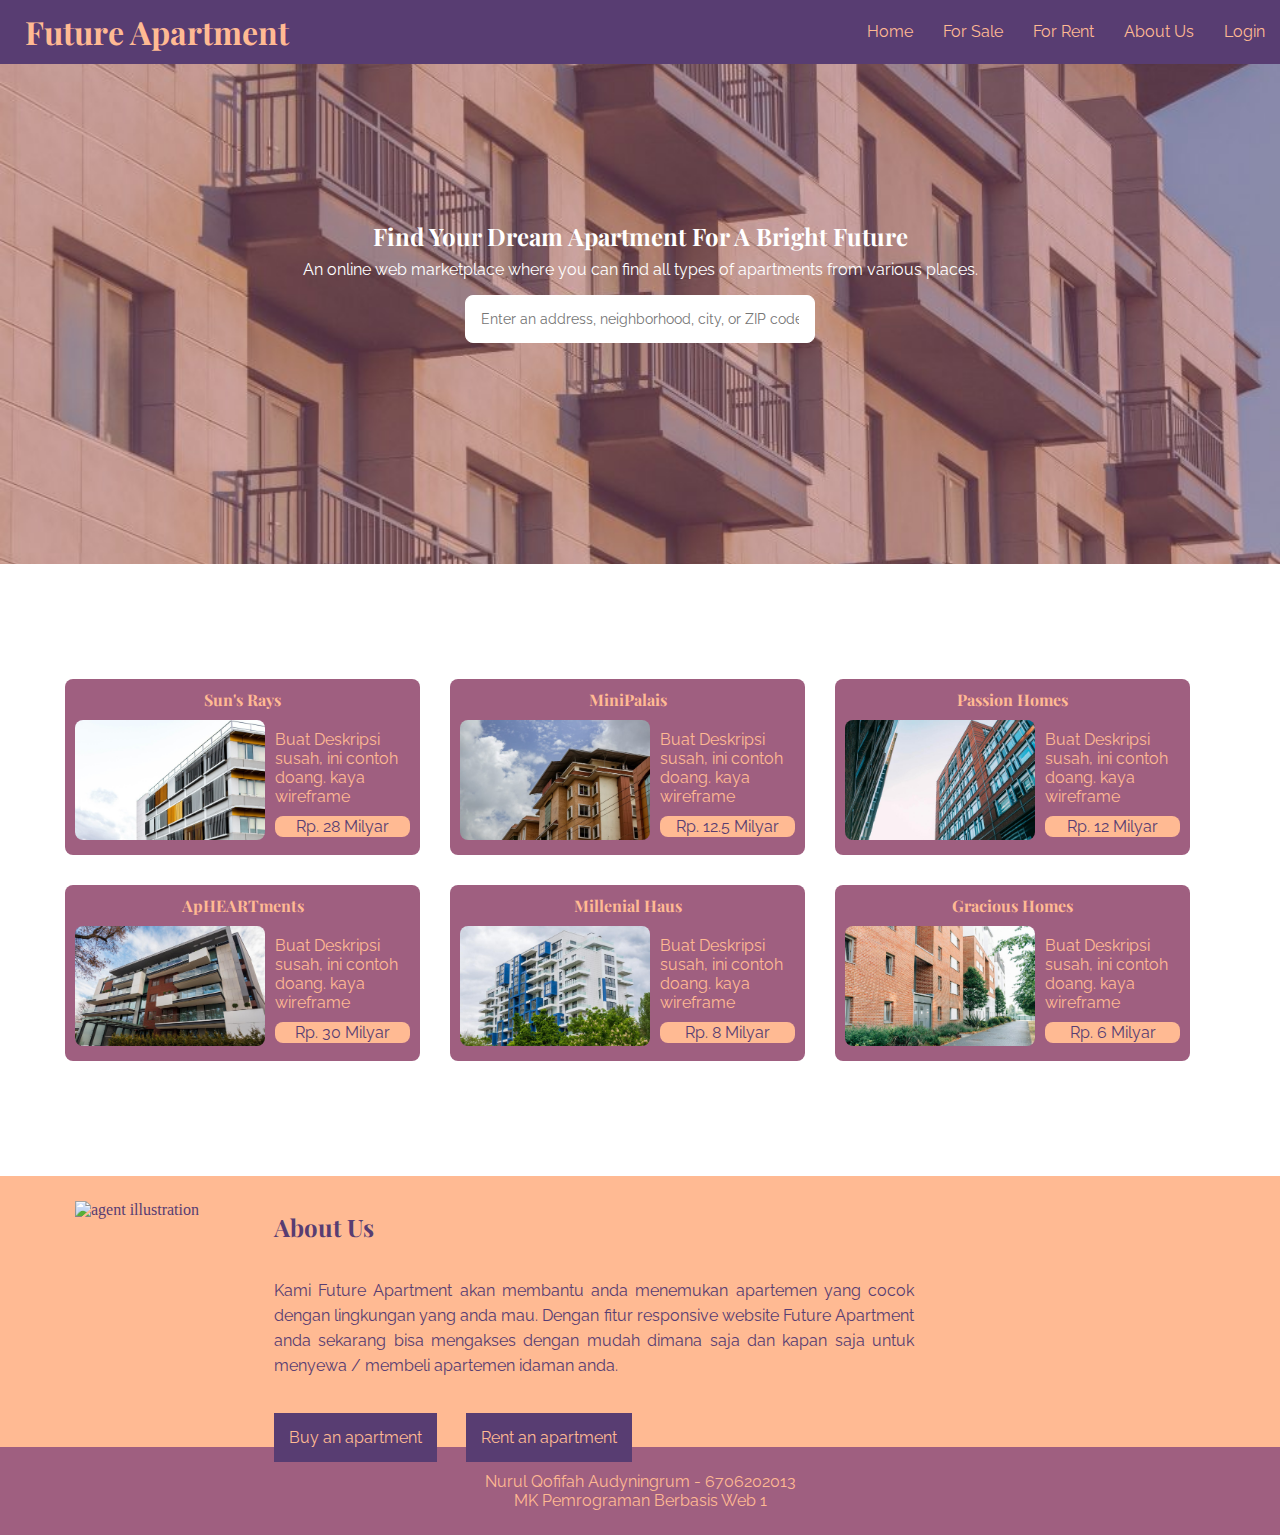
==== tugas03/index.html @ 0743e08f "tugas03" ====
<!DOCTYPE html>
<html lang="en">
<head>
    <meta charset="UTF-8">
    <meta http-equiv="X-UA-Compatible" content="IE=edge">
    <meta name="viewport" content="width=device-width, initial-scale=1.0">
    <title>Future Apartment</title>
    <link rel="preconnect" href="https://fonts.gstatic.com">
    <link href="https://fonts.googleapis.com/css2?family=Playfair+Display&family=Raleway&display=swap" rel="stylesheet">
    <link rel="stylesheet" href="styles.css">
    <link rel="stylesheet" href="responsive.css">
</head>
<body>
    <header>
        <div class="header">
            <h1>Future Apartment</h1>
        </div>
        <div class="nav">
            <ul>
                <li><a href="#">Home</a></li>
                <li><a href="#">For Sale</a></li>
                <li><a href="#">For Rent</a></li>
                <li><a href="#">About Us</a></li>
                <li><a href="#">Login</a></li>
            </ul>
        </div>
    </header>
    <nav class="navbar">
        <ul>
            <li><a href="#">Home</a></li>
            <li><a href="#">For Sale</a></li>
            <li><a href="#">For Rent</a></li>
            <li><a href="#">About Us</a></li>
            <li><a href="#">Login</a></li>
        </ul>
    </nav>
    <div class="home-wrapper" id="home">
        <h2>Find Your Dream Apartment For A Bright Future</h2>
        <p>An online web marketplace where you can find all types of apartments from various places.</p>
        <input type="text" placeholder="Enter an address, neighborhood, city, or ZIP code">
    </div>
    <div id="apartment">
        <div class="apartment-desc">
            <h4>Sun's Rays</h4>
            <div class="desc">
                <img src="image/img_01.jpg" alt="img_01">
                <div>
                    <p>Buat Deskripsi susah, ini contoh doang. kaya wireframe</p>
                    <p class="price">Rp. 28 Milyar</p>
                </div>
            </div>
        </div>
        <div class="apartment-desc">
            <h4>MiniPalais</h4>
            <div class="desc">
                <img src="image/img_02.jpg" alt="img_02">
                <div>
                    <p>Buat Deskripsi susah, ini contoh doang. kaya wireframe</p>
                    <p class="price">Rp. 12.5 Milyar</p>
                </div>
            </div>
        </div>
        <div class="apartment-desc">
            <h4>Passion Homes</h4>
            <div class="desc">
                <img src="image/img_03.jpg" alt="img_03">
                <div>
                    <p>Buat Deskripsi susah, ini contoh doang. kaya wireframe</p>
                    <p class="price">Rp. 12 Milyar</p>
                </div>
            </div>
        </div>
        <div class="apartment-desc">
            <h4>ApHEARTments</h4>
            <div class="desc">
                <img src="image/img_04.jpg" alt="img_04">
                <div>
                    <p>Buat Deskripsi susah, ini contoh doang. kaya wireframe</p>
                    <p class="price">Rp. 30 Milyar</p>
                </div>
            </div>
        </div>
        <div class="apartment-desc">
            <h4>Millenial Haus</h4>
            <div class="desc">
                <img src="image/img_05.jpg" alt="img_05">
                <div>
                    <p>Buat Deskripsi susah, ini contoh doang. kaya wireframe</p>
                    <p class="price">Rp. 8 Milyar</p>
                </div>
            </div>
        </div>
        <div class="apartment-desc">
            <h4>Gracious Homes</h4>
            <div class="desc">
                <img src="image/img_06.jpg" alt="img_06">
                <div>
                    <p>Buat Deskripsi susah, ini contoh doang. kaya wireframe</p>
                    <p class="price">Rp. 6 Milyar</p>
                </div>
            </div>
        </div>
    </div>
    <div id="about">
        <img src="/image/agent.png" alt="agent illustration">
        <div class="about-text">
            <h2>About Us</h2>
            <p>Kami Future Apartment akan membantu anda 
                menemukan apartemen yang cocok dengan 
                lingkungan yang anda mau. Dengan fitur 
                responsive website Future Apartment anda 
                sekarang bisa mengakses dengan mudah dimana 
                saja dan kapan saja untuk menyewa / membeli
                apartemen idaman anda.</p>
            <div class="button">
                <a href="#">Buy an apartment</a>
                <a href="#">Rent an apartment</a>
            </div>
        </div>
    </div>
    <footer>
        <p>Nurul Qofifah Audyningrum - 6706202013</p>
        <p>MK Pemrograman Berbasis Web 1</p>
    </footer>
    <script>
        alert("Semua informasi dalam website ini tidak nyata dan semata-mata dibuat untuk keperluan tugas kuliah")
    </script>
</body>
</html>
---- tugas03/styles.css ----
/** main css **/

* {
    -webkit-box-sizing: border-box;
    -moz-box-sizing: border-box;
    box-sizing: border-box;
}

html, body {
    overflow-x: hidden;
    scroll-behavior: smooth;
}

html, body,
ul, ol, li,
h1, h2, h3, h4, h5, h6, p, div {
  margin: 0;
  padding: 0;
}

p, a, button {
    font-family: 'Raleway', sans-serif;
}

h1, h2, h3, h4, h5, h6 {
    font-family: 'Playfair Display', serif;
}

a {
    text-decoration: none;
}

.nav ul {
    list-style: none;
    display: flex;
    flex-wrap: wrap;
}

header {
    height: 4rem;
    width: 100%;
    background-color: #583d72;
    color: #ffba93;
    position :fixed;
    top: 0;
    z-index: 10;
}

.header {
    line-height: 4rem;
    padding: 0 25px;
    display: block;
    float: left;
}

.nav {
    float: right;
}

.nav a {
    line-height: 4rem;
    padding: 0 15px;
    display: block;
    float: left;
    color: #ffba93;
    transition: all 0.5s;
}

.nav a:hover {
    background-color: #9f5f80;
}

.navbar a, ul {
    display: none;
}

.home-wrapper {
    padding: 220px 0;  
    height: 564px;
    background-image: url(image/img_00.jpg);
    background-size: cover;
    color: white;
    text-align: center;
}

.home-wrapper p {
    padding: 0.5rem 15% 1rem 15%;
}

input {
    width: 350px;
    padding: 15px;
    border: 1px solid white;
    border-radius: 8px;
    font-family: 'Raleway', sans-serif;
    font-size: 14px;
    color: #583d72;
    outline: none;
}

#apartment {
    display: flex;
    flex-wrap: wrap;
    margin: 100px 50px;
}

.apartment-desc {
    width: 355px;
    margin: 15px;
    background-color: #9f5f80;
    border-radius: 8px;
    padding: 10px 10px 15px 10px;
    color: #ffba93;
}

.apartment-desc h4 {
    text-align: center;
    padding-bottom: 10px;
}

.desc {
    display: flex;
    flex-wrap: wrap;
}

.desc img {
    width: 190px;
    height: 120px;
    border-radius: 8px;
}

.desc p {
    margin-left: 10px;
    margin-top: 10px;
    width: 135px;
}

.price {
    background-color:#ffba93;
    color: #583d72;
    text-align: center;
    padding: 1px;
    border-radius: 8px;
}

#about {
    background-color: #ffba93;
    color: #583d72;
    display: flex;
    flex-wrap: wrap;
}

#about img {
    margin: 25px 75px;
}

.about-text {
    width: 50%;
    margin-top: 35px;
    text-align: justify;
}

.about-text p {
    margin-top: 35px;
    line-height: 25px;
}

.button {
    margin-top: 50px;
}

.button a {
    margin-right: 25px;
    padding: 15px;
    outline: none;
    border: none;
    color: #ffba93;
    background-color: #583d72;
}

footer {
    background-color: #9f5f80;
    color: #ffba93;
    text-align: center;
    padding: 25px 0;
}
---- tugas03/responsive.css ----
/** responsive css **/

@media all and (max-width: 1024px) {
    .header h1 {
        font-size: 1.5em;
    }

    .home-wrapper p {
        padding: 0.5rem 5% 1rem 5%;
    }

    #apartment {
        margin: 50px 10px;
        justify-content: center;
        align-items: center;
    }

    .apartment-desc {
        width: 340px;
    }

    .desc p {
        width: 115px;
    }

    #about img {
        margin: 25px 10px;
    }

    .about-text p {
        margin-top: 15px;
    }

    .button {
        margin-top: 40px;
    }
}

@media all and (max-width: 670px) {
    .nav a {
        display: none;
    }

    .navbar ul {
        margin-top: 4.5rem;
        display: block;
    }

    .navbar a {
        text-align: center;
        display: block;
        line-height: 2.5rem;
        margin: 0.5rem 1rem;
        background-color: #583d72;
        color: #ffba93;
    }

    .home-wrapper h2 {
        padding: 0 5%;
    }

    .home-wrapper p {
        padding: 0.5rem 5% 1rem 5%;
    }

    .desc img {
        width: 100%;
        height: 100%;
    }

    .desc p {
        width: 100%;
        margin-left: 0;
        text-align: center;
    }

    #about {
        flex-direction: column;
        flex-wrap: unset;
    }

    #about img {
        height: 250px;
        width: 250px;
        margin: 25px 61px;
    }

    .about-text {
        margin: 0 20px;
        width: 90%;
    }

    .about-text p {
        margin-top: 10px;
    }

    .button {
        margin-top: 15px;
        margin-bottom: 25px;
        display: flex;
        flex-direction: column;
    }

    .button a {
        margin: 5px 0;
        text-align: center;
    }
}
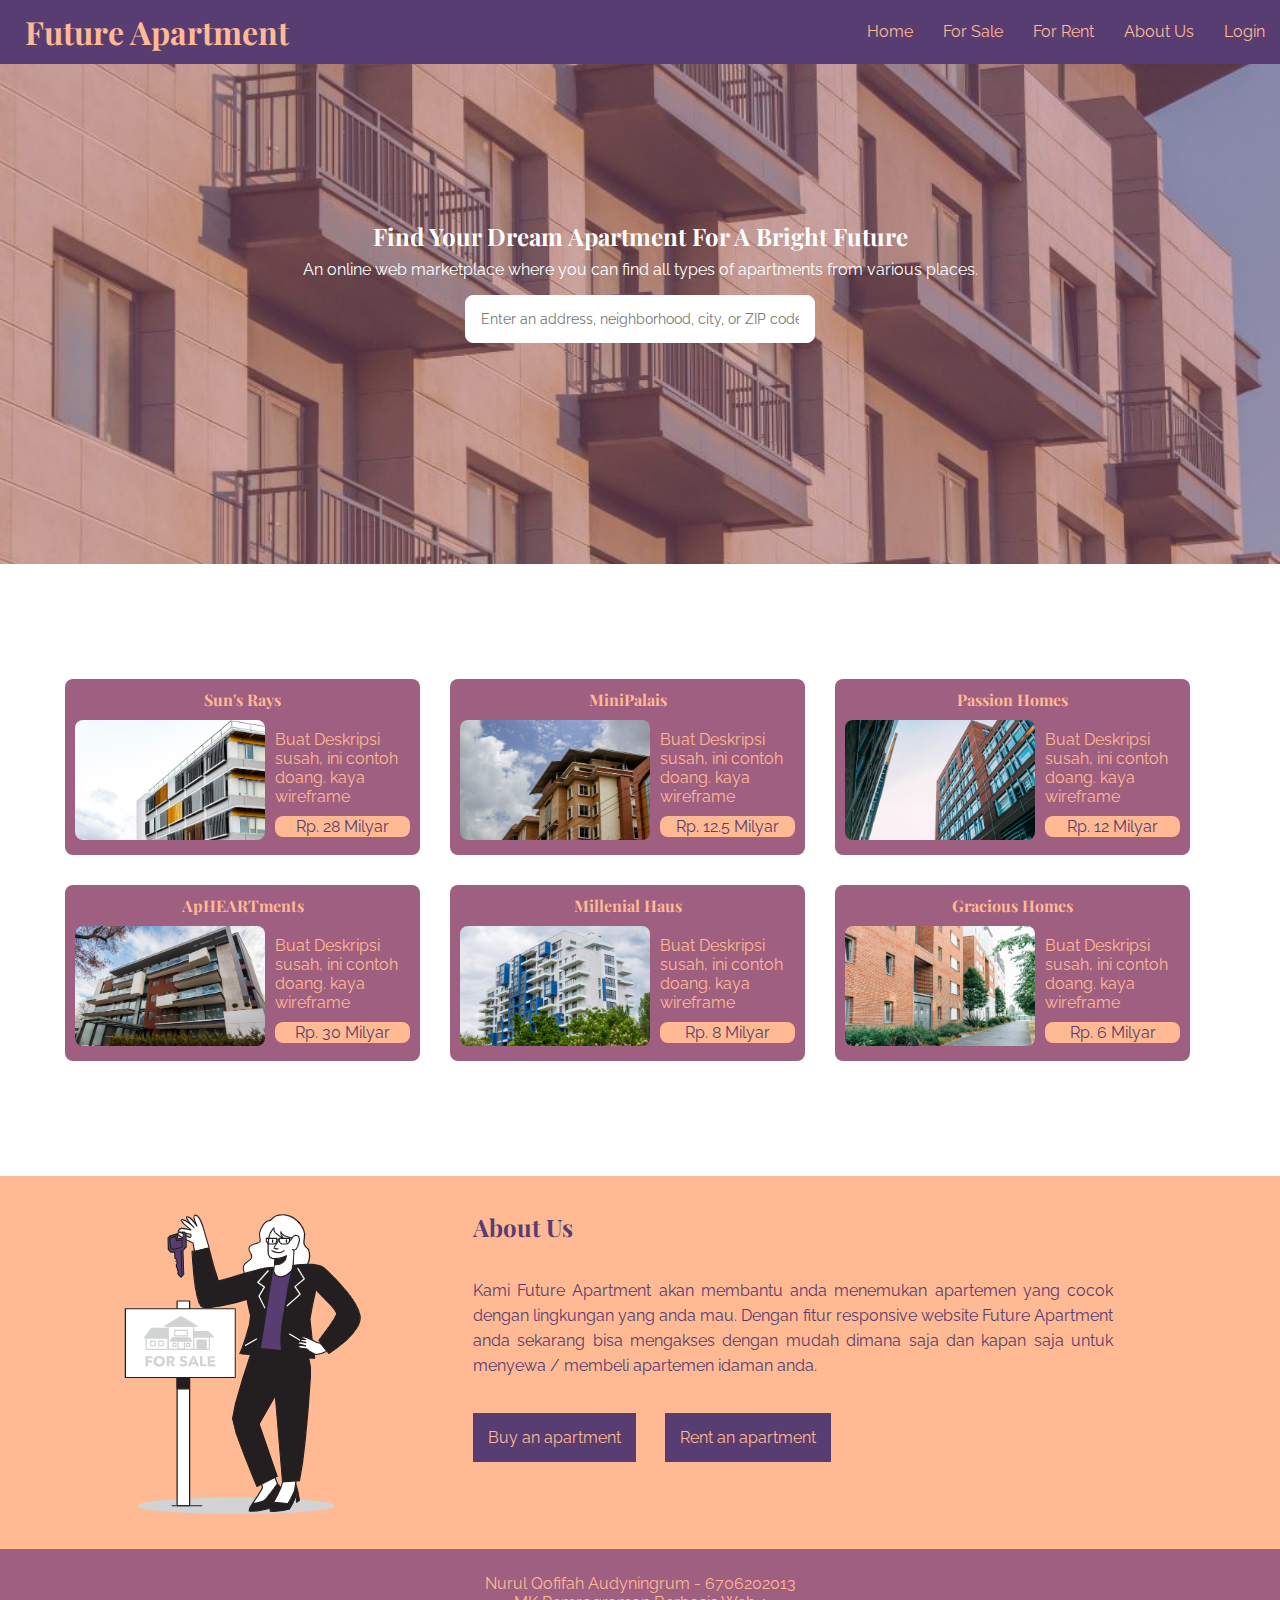
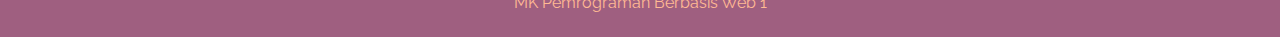
==== commit d5a80f4e: "tugas03" ====
--- a/tugas03/index.html
+++ b/tugas03/index.html
@@ -102,7 +102,7 @@
         </div>
     </div>
     <div id="about">
-        <img src="/image/agent.png" alt="agent illustration">
+        <img src="image/agent.png" alt="agent illustration">
         <div class="about-text">
             <h2>About Us</h2>
             <p>Kami Future Apartment akan membantu anda 
@@ -126,4 +126,4 @@
         alert("Semua informasi dalam website ini tidak nyata dan semata-mata dibuat untuk keperluan tugas kuliah")
     </script>
 </body>
-</html>+</html>
